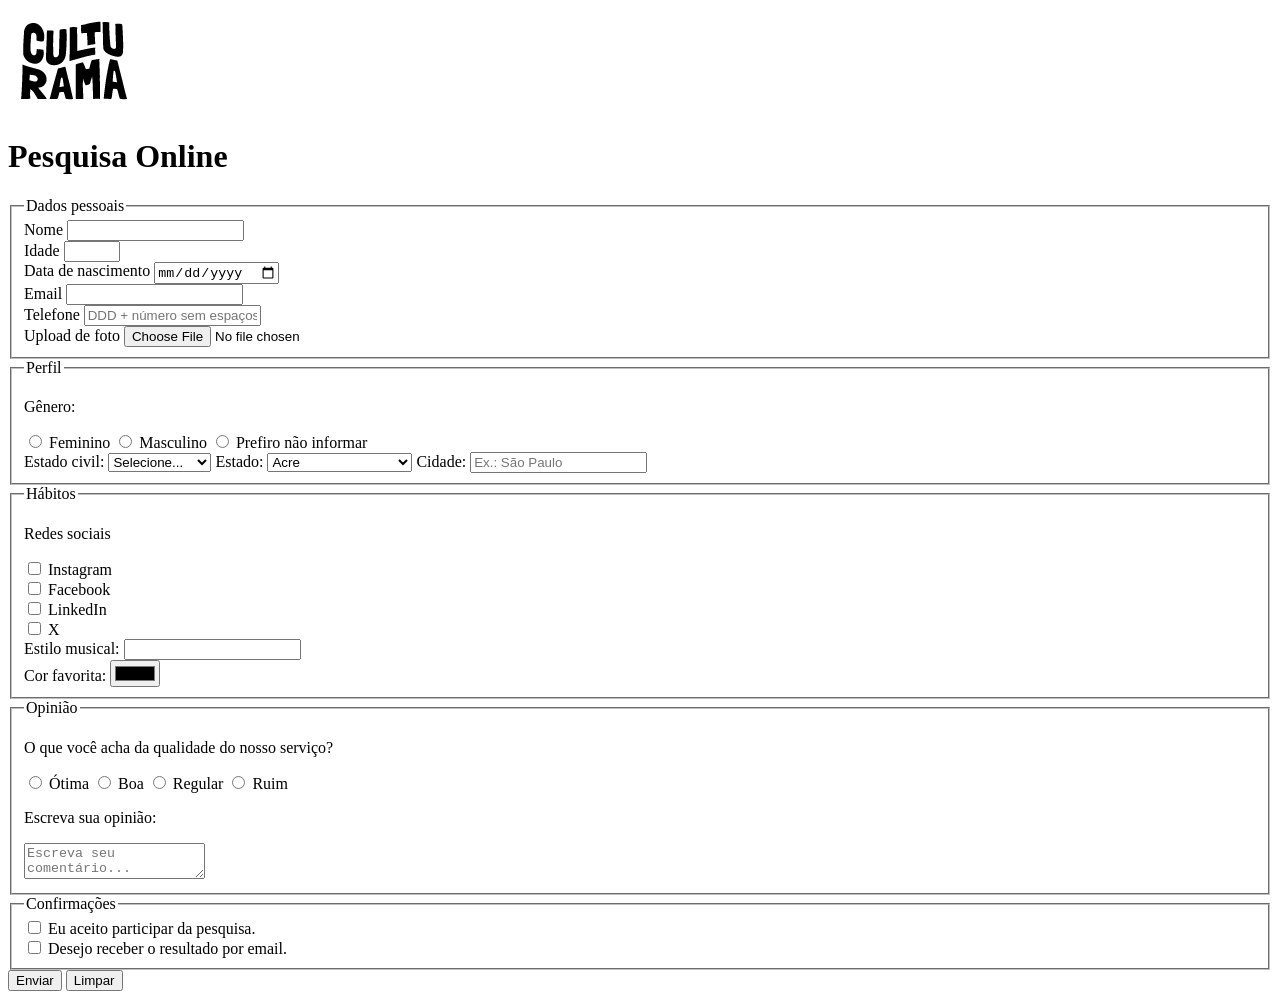
==== index.html @ bd1ff788 "add logo" ====
<!doctype html>
<html lang="pt-BR">
  <head>
    <meta charset="UTF-8" />
    <meta name="viewport" content="width=device-width, initial-scale=1.0" />
    <link rel="icon" href="culturama-favico.png" />
    <title>Pesquisa Culturama</title>
  </head>
  <body>
    <header>
      <img src="img/logo-culturama.png" alt="logo culturama" />
      <h1>Pesquisa Online</h1>
    </header>

    <section>
      <form action="" method="get">
        <fieldset>
          <legend>Dados pessoais</legend>

          <label for="name">Nome</label>
          <input id="name" type="text" name="userName" required />
          <br />
          <label for="age">Idade</label>
          <input
            id="age"
            type="number"
            name="userAge"
            min="12"
            max="100"
            required
          />
          <br />
          <label for="birthDate">Data de nascimento</label>
          <input id="birthDate" type="date" name="userBirthDate" />
          <br />
          <label for="email">Email</label>
          <input id="email" type="email" name="userEmail" required />
          <br />
          <label for="phoneNumber">Telefone</label>
          <input
            id="phoneNumber"
            type="tel"
            name="userPhoneNumber"
            pattern="[0-9]{11}"
            placeholder="DDD + número sem espaços ou hifen"
          />
          <br />
          <label for="image">Upload de foto</label>
          <input id="image" type="file" accept="image/*" name="userImage" />
          <br />
        </fieldset>

        <fieldset>
          <legend>Perfil</legend>

          <p>Gênero:</p>
          <input id="fem" type="radio" name="userGender" value="female" />
          <label for="fem">Feminino</label>

          <input id="mal" type="radio" name="userGender" value="male" />
          <label for="mal">Masculino</label>

          <input
            id="notInformed"
            type="radio"
            name="userGender"
            value="notInformed"
          />
          <label for="notInformed">Prefiro não informar</label>

          <br />

          <label for="maritalStatus">Estado civil:</label>
          <select id="maritalStatus" name="userMaritalStatus">
            <option value="notInformed">Selecione...</option>
            <option value="married">Casado(a)</option>
            <option value="single">Solteiro(a)</option>
            <option value="divorced">Divorciado(a)</option>
            <option value="stableUnion">União estável</option>
          </select>

          <label for="state">Estado:</label>
          <select id="state" name="userState" required>
            <option value="AC">Acre</option>
            <option value="AL">Alagoas</option>
            <option value="AP">Amapá</option>
            <option value="AM">Amazonas</option>
            <option value="BA">Bahia</option>
            <option value="CE">Ceará</option>
            <option value="DF">Distrito Federal</option>
            <option value="ES">Espirito Santo</option>
            <option value="GO">Goiás</option>
            <option value="MA">Maranhão</option>
            <option value="MS">Mato Grosso do Sul</option>
            <option value="MT">Mato Grosso</option>
            <option value="MG">Minas Gerais</option>
            <option value="PA">Pará</option>
            <option value="PB">Paraíba</option>
            <option value="PR">Paraná</option>
            <option value="PE">Pernambuco</option>
            <option value="PI">Piauí</option>
            <option value="RJ">Rio de Janeiro</option>
            <option value="RN">Rio Grande do Norte</option>
            <option value="RS">Rio Grande do Sul</option>
            <option value="RO">Rondônia</option>
            <option value="RR">Roraima</option>
            <option value="SC">Santa Catarina</option>
            <option value="SP">São Paulo</option>
            <option value="SE">Sergipe</option>
            <option value="TO">Tocantins</option>
          </select>

          <label for="city">Cidade:</label>
          <input
            type="text"
            id="city"
            name="userCity"
            autocomplete="address-level2"
            placeholder="Ex.: São Paulo"
          />
        </fieldset>

        <fieldset>
          <legend>Hábitos</legend>

          <p>Redes sociais</p>

          <input
            id="instagram"
            type="checkbox"
            name="social"
            value="instagram"
          />
          <label for="instagram">Instagram</label>
          <br />
          <input id="facebook" type="checkbox" name="social" value="facebook" />
          <label for="facebook">Facebook</label>
          <br />
          <input id="linkedin" type="checkbox" name="social" value="linkedin" />
          <label for="linkedin">LinkedIn</label>
          <br />
          <input id="x" type="checkbox" name="social" value="x" />
          <label for="x">X</label>
          <br />

          <label for="musicStyle">Estilo musical:</label>
          <input
            id="musicStyle"
            list="styleTypes"
            name="userMusicStyle"
            type="text"
          />
          <datalist id="styleTypes">
            <option value="Rock"></option>
            <option value="Pop"></option>
            <option value="Samba"></option>
            <option value="Sertanejo"></option>
            <option value="Eletrônica"></option>
          </datalist>
          <br />
          <label for="favoriteColor">Cor favorita:</label>
          <input type="color" name="userFavoriteColor" id="favoriteColor" />
        </fieldset>

        <fieldset>
          <legend>Opinião</legend>

          <p>O que você acha da qualidade do nosso serviço?</p>
          <input id="great" type="radio" name="userRate" value="great" />
          <label for="great">Ótima</label>
          <input id="good" type="radio" name="userRate" value="good" />
          <label for="good">Boa</label>
          <input id="regular" type="radio" name="userRate" value="regular" />
          <label for="regular">Regular</label>
          <input id="bad" type="radio" name="userRate" value="bad" />
          <label for="bad">Ruim</label>

          <br />
          <p>Escreva sua opinião:</p>
          <textarea
            name="userComment"
            id="comment"
            placeholder="Escreva seu comentário..."
          ></textarea>
        </fieldset>

        <fieldset>
          <legend>Confirmações</legend>

          <input
            type="checkbox"
            name="userLGPD"
            id="userLGPDTerm"
            value="accept"
            required
          />
          <label for="userLGPDTerm">Eu aceito participar da pesquisa.</label>

          <br />

          <input
            type="checkbox"
            name="userGetResult"
            id="getResult"
            value="accept"
          />
          <label for="getResult">Desejo receber o resultado por email.</label>
        </fieldset>
        <button type="submit">Enviar</button>
        <button type="reset">Limpar</button>
      </form>
    </section>
  </body>
</html>
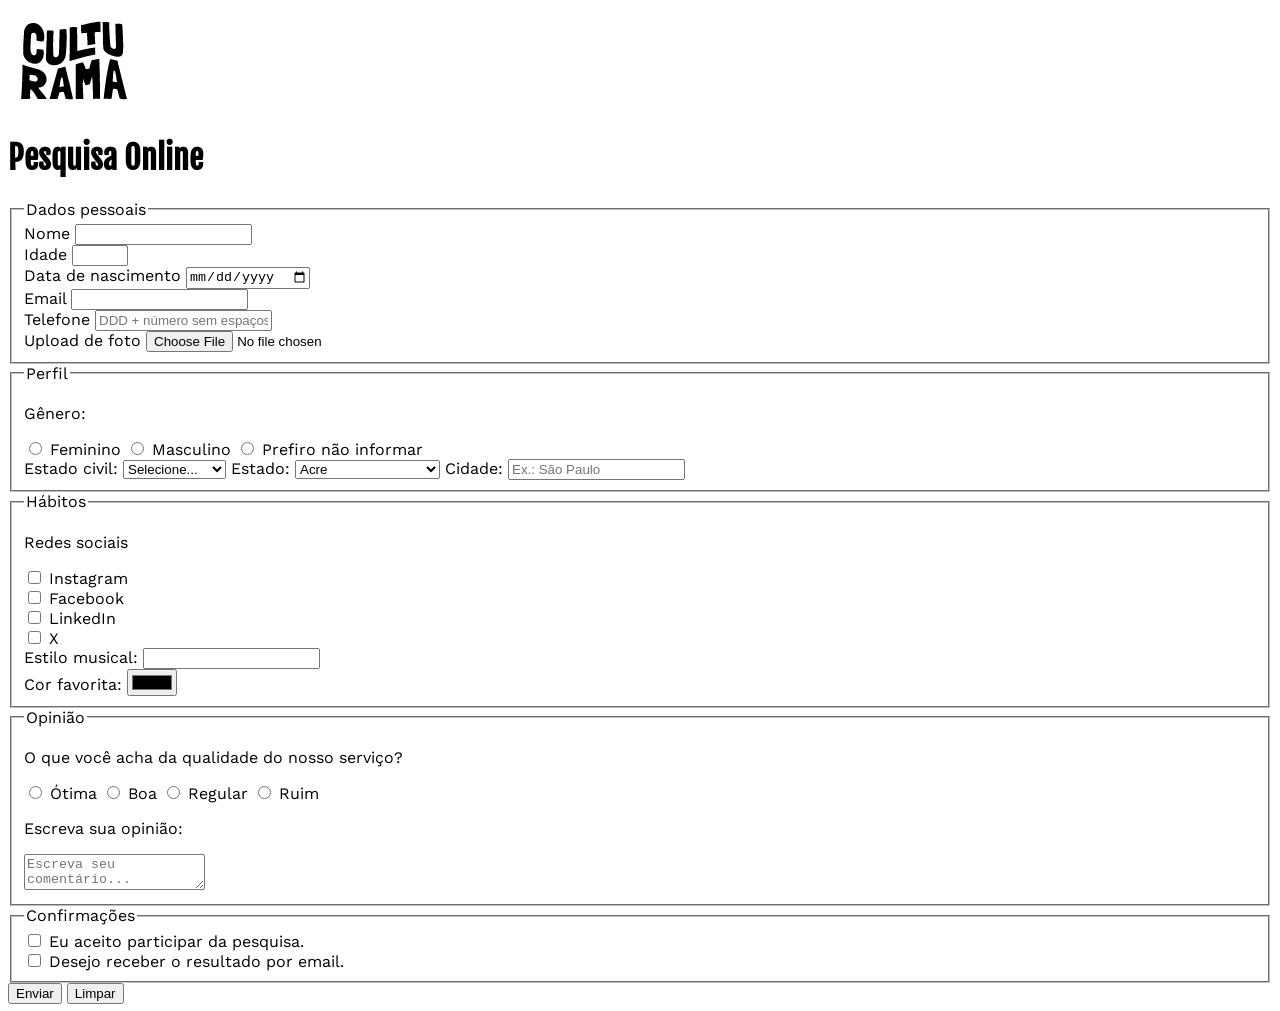
==== commit d720341f: "add font families" ====
--- a/index.html
+++ b/index.html
@@ -4,7 +4,14 @@
     <meta charset="UTF-8" />
     <meta name="viewport" content="width=device-width, initial-scale=1.0" />
     <link rel="icon" href="culturama-favico.png" />
+    <link rel="stylesheet" href="css/style.css" />
     <title>Pesquisa Culturama</title>
+    <link rel="preconnect" href="https://fonts.googleapis.com" />
+    <link rel="preconnect" href="https://fonts.gstatic.com" crossorigin />
+    <link
+      href="https://fonts.googleapis.com/css2?family=Fjalla+One&family=Work+Sans&display=swap"
+      rel="stylesheet"
+    />
   </head>
   <body>
     <header>
--- a/css/style.css
+++ b/css/style.css
@@ -0,0 +1,7 @@
+body {
+  font-family: "Work Sans", sans-serif;
+}
+
+h1 {
+  font-family: "Fjalla One", sans-serif;
+}
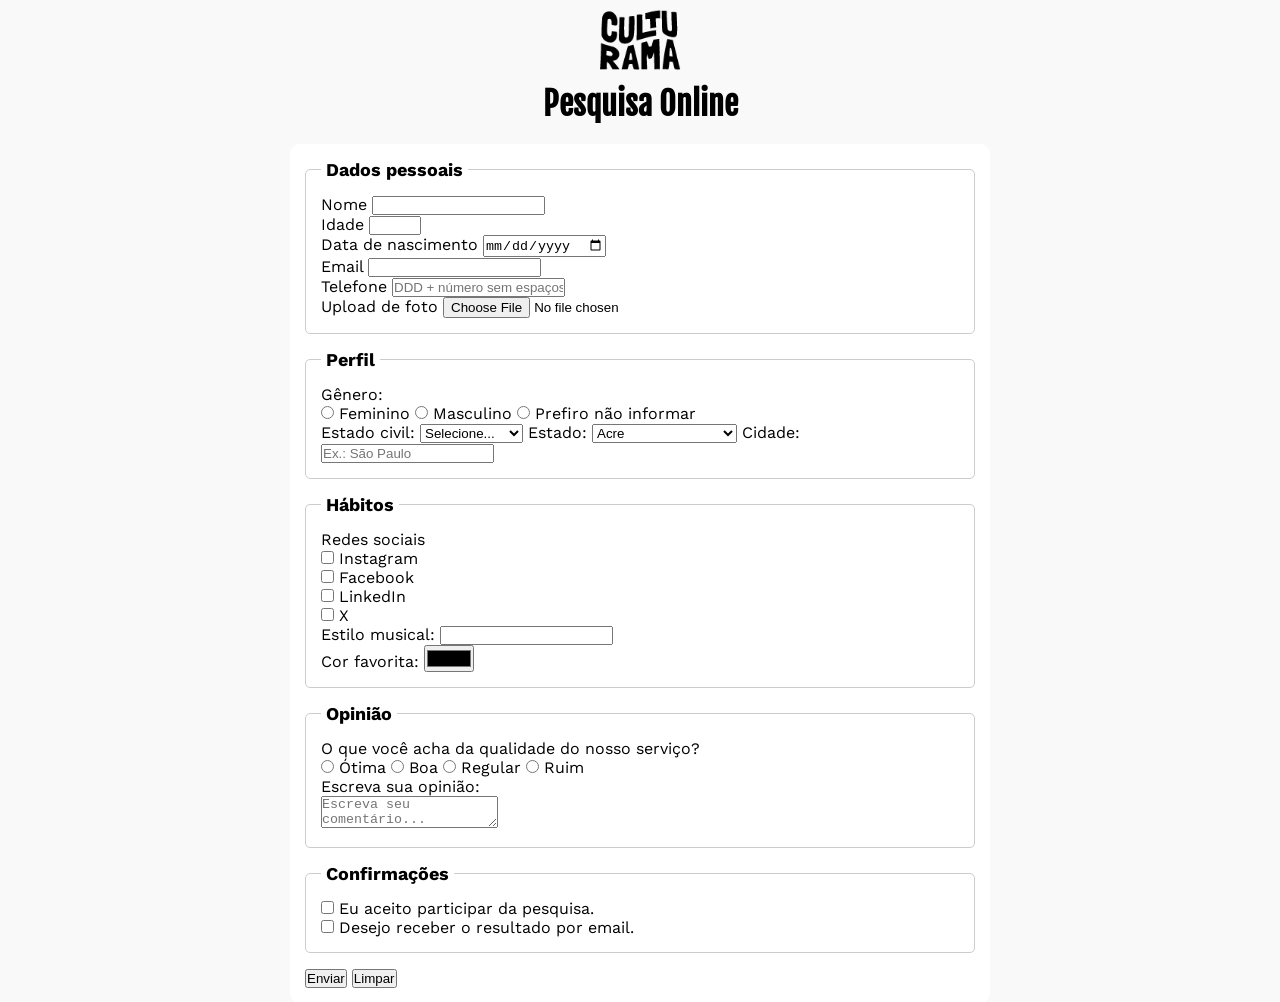
==== commit fb258757: "add initial styles" ====
--- a/index.html
+++ b/index.html
@@ -14,208 +14,220 @@
     />
   </head>
   <body>
-    <header>
-      <img src="img/logo-culturama.png" alt="logo culturama" />
-      <h1>Pesquisa Online</h1>
-    </header>
-
-    <section>
-      <form action="" method="get">
-        <fieldset>
-          <legend>Dados pessoais</legend>
-
-          <label for="name">Nome</label>
-          <input id="name" type="text" name="userName" required />
-          <br />
-          <label for="age">Idade</label>
-          <input
-            id="age"
-            type="number"
-            name="userAge"
-            min="12"
-            max="100"
-            required
-          />
-          <br />
-          <label for="birthDate">Data de nascimento</label>
-          <input id="birthDate" type="date" name="userBirthDate" />
-          <br />
-          <label for="email">Email</label>
-          <input id="email" type="email" name="userEmail" required />
-          <br />
-          <label for="phoneNumber">Telefone</label>
-          <input
-            id="phoneNumber"
-            type="tel"
-            name="userPhoneNumber"
-            pattern="[0-9]{11}"
-            placeholder="DDD + número sem espaços ou hifen"
-          />
-          <br />
-          <label for="image">Upload de foto</label>
-          <input id="image" type="file" accept="image/*" name="userImage" />
-          <br />
-        </fieldset>
-
-        <fieldset>
-          <legend>Perfil</legend>
-
-          <p>Gênero:</p>
-          <input id="fem" type="radio" name="userGender" value="female" />
-          <label for="fem">Feminino</label>
-
-          <input id="mal" type="radio" name="userGender" value="male" />
-          <label for="mal">Masculino</label>
-
-          <input
-            id="notInformed"
-            type="radio"
-            name="userGender"
-            value="notInformed"
-          />
-          <label for="notInformed">Prefiro não informar</label>
-
-          <br />
-
-          <label for="maritalStatus">Estado civil:</label>
-          <select id="maritalStatus" name="userMaritalStatus">
-            <option value="notInformed">Selecione...</option>
-            <option value="married">Casado(a)</option>
-            <option value="single">Solteiro(a)</option>
-            <option value="divorced">Divorciado(a)</option>
-            <option value="stableUnion">União estável</option>
-          </select>
-
-          <label for="state">Estado:</label>
-          <select id="state" name="userState" required>
-            <option value="AC">Acre</option>
-            <option value="AL">Alagoas</option>
-            <option value="AP">Amapá</option>
-            <option value="AM">Amazonas</option>
-            <option value="BA">Bahia</option>
-            <option value="CE">Ceará</option>
-            <option value="DF">Distrito Federal</option>
-            <option value="ES">Espirito Santo</option>
-            <option value="GO">Goiás</option>
-            <option value="MA">Maranhão</option>
-            <option value="MS">Mato Grosso do Sul</option>
-            <option value="MT">Mato Grosso</option>
-            <option value="MG">Minas Gerais</option>
-            <option value="PA">Pará</option>
-            <option value="PB">Paraíba</option>
-            <option value="PR">Paraná</option>
-            <option value="PE">Pernambuco</option>
-            <option value="PI">Piauí</option>
-            <option value="RJ">Rio de Janeiro</option>
-            <option value="RN">Rio Grande do Norte</option>
-            <option value="RS">Rio Grande do Sul</option>
-            <option value="RO">Rondônia</option>
-            <option value="RR">Roraima</option>
-            <option value="SC">Santa Catarina</option>
-            <option value="SP">São Paulo</option>
-            <option value="SE">Sergipe</option>
-            <option value="TO">Tocantins</option>
-          </select>
-
-          <label for="city">Cidade:</label>
-          <input
-            type="text"
-            id="city"
-            name="userCity"
-            autocomplete="address-level2"
-            placeholder="Ex.: São Paulo"
-          />
-        </fieldset>
-
-        <fieldset>
-          <legend>Hábitos</legend>
-
-          <p>Redes sociais</p>
-
-          <input
-            id="instagram"
-            type="checkbox"
-            name="social"
-            value="instagram"
-          />
-          <label for="instagram">Instagram</label>
-          <br />
-          <input id="facebook" type="checkbox" name="social" value="facebook" />
-          <label for="facebook">Facebook</label>
-          <br />
-          <input id="linkedin" type="checkbox" name="social" value="linkedin" />
-          <label for="linkedin">LinkedIn</label>
-          <br />
-          <input id="x" type="checkbox" name="social" value="x" />
-          <label for="x">X</label>
-          <br />
-
-          <label for="musicStyle">Estilo musical:</label>
-          <input
-            id="musicStyle"
-            list="styleTypes"
-            name="userMusicStyle"
-            type="text"
-          />
-          <datalist id="styleTypes">
-            <option value="Rock"></option>
-            <option value="Pop"></option>
-            <option value="Samba"></option>
-            <option value="Sertanejo"></option>
-            <option value="Eletrônica"></option>
-          </datalist>
-          <br />
-          <label for="favoriteColor">Cor favorita:</label>
-          <input type="color" name="userFavoriteColor" id="favoriteColor" />
-        </fieldset>
-
-        <fieldset>
-          <legend>Opinião</legend>
-
-          <p>O que você acha da qualidade do nosso serviço?</p>
-          <input id="great" type="radio" name="userRate" value="great" />
-          <label for="great">Ótima</label>
-          <input id="good" type="radio" name="userRate" value="good" />
-          <label for="good">Boa</label>
-          <input id="regular" type="radio" name="userRate" value="regular" />
-          <label for="regular">Regular</label>
-          <input id="bad" type="radio" name="userRate" value="bad" />
-          <label for="bad">Ruim</label>
-
-          <br />
-          <p>Escreva sua opinião:</p>
-          <textarea
-            name="userComment"
-            id="comment"
-            placeholder="Escreva seu comentário..."
-          ></textarea>
-        </fieldset>
-
-        <fieldset>
-          <legend>Confirmações</legend>
-
-          <input
-            type="checkbox"
-            name="userLGPD"
-            id="userLGPDTerm"
-            value="accept"
-            required
-          />
-          <label for="userLGPDTerm">Eu aceito participar da pesquisa.</label>
-
-          <br />
-
-          <input
-            type="checkbox"
-            name="userGetResult"
-            id="getResult"
-            value="accept"
-          />
-          <label for="getResult">Desejo receber o resultado por email.</label>
-        </fieldset>
-        <button type="submit">Enviar</button>
-        <button type="reset">Limpar</button>
-      </form>
-    </section>
+    <main>
+      <header>
+        <img src="img/logo-culturama.png" alt="logo culturama" />
+        <h1>Pesquisa Online</h1>
+      </header>
+
+      <section>
+        <form action="" method="get">
+          <fieldset>
+            <legend>Dados pessoais</legend>
+
+            <label for="name">Nome</label>
+            <input id="name" type="text" name="userName" required />
+            <br />
+            <label for="age">Idade</label>
+            <input
+              id="age"
+              type="number"
+              name="userAge"
+              min="12"
+              max="100"
+              required
+            />
+            <br />
+            <label for="birthDate">Data de nascimento</label>
+            <input id="birthDate" type="date" name="userBirthDate" />
+            <br />
+            <label for="email">Email</label>
+            <input id="email" type="email" name="userEmail" required />
+            <br />
+            <label for="phoneNumber">Telefone</label>
+            <input
+              id="phoneNumber"
+              type="tel"
+              name="userPhoneNumber"
+              pattern="[0-9]{11}"
+              placeholder="DDD + número sem espaços ou hifen"
+            />
+            <br />
+            <label for="image">Upload de foto</label>
+            <input id="image" type="file" accept="image/*" name="userImage" />
+            <br />
+          </fieldset>
+
+          <fieldset>
+            <legend>Perfil</legend>
+
+            <p>Gênero:</p>
+            <input id="fem" type="radio" name="userGender" value="female" />
+            <label for="fem">Feminino</label>
+
+            <input id="mal" type="radio" name="userGender" value="male" />
+            <label for="mal">Masculino</label>
+
+            <input
+              id="notInformed"
+              type="radio"
+              name="userGender"
+              value="notInformed"
+            />
+            <label for="notInformed">Prefiro não informar</label>
+
+            <br />
+
+            <label for="maritalStatus">Estado civil:</label>
+            <select id="maritalStatus" name="userMaritalStatus">
+              <option value="notInformed">Selecione...</option>
+              <option value="married">Casado(a)</option>
+              <option value="single">Solteiro(a)</option>
+              <option value="divorced">Divorciado(a)</option>
+              <option value="stableUnion">União estável</option>
+            </select>
+
+            <label for="state">Estado:</label>
+            <select id="state" name="userState" required>
+              <option value="AC">Acre</option>
+              <option value="AL">Alagoas</option>
+              <option value="AP">Amapá</option>
+              <option value="AM">Amazonas</option>
+              <option value="BA">Bahia</option>
+              <option value="CE">Ceará</option>
+              <option value="DF">Distrito Federal</option>
+              <option value="ES">Espirito Santo</option>
+              <option value="GO">Goiás</option>
+              <option value="MA">Maranhão</option>
+              <option value="MS">Mato Grosso do Sul</option>
+              <option value="MT">Mato Grosso</option>
+              <option value="MG">Minas Gerais</option>
+              <option value="PA">Pará</option>
+              <option value="PB">Paraíba</option>
+              <option value="PR">Paraná</option>
+              <option value="PE">Pernambuco</option>
+              <option value="PI">Piauí</option>
+              <option value="RJ">Rio de Janeiro</option>
+              <option value="RN">Rio Grande do Norte</option>
+              <option value="RS">Rio Grande do Sul</option>
+              <option value="RO">Rondônia</option>
+              <option value="RR">Roraima</option>
+              <option value="SC">Santa Catarina</option>
+              <option value="SP">São Paulo</option>
+              <option value="SE">Sergipe</option>
+              <option value="TO">Tocantins</option>
+            </select>
+
+            <label for="city">Cidade:</label>
+            <input
+              type="text"
+              id="city"
+              name="userCity"
+              autocomplete="address-level2"
+              placeholder="Ex.: São Paulo"
+            />
+          </fieldset>
+
+          <fieldset>
+            <legend>Hábitos</legend>
+
+            <p>Redes sociais</p>
+
+            <input
+              id="instagram"
+              type="checkbox"
+              name="social"
+              value="instagram"
+            />
+            <label for="instagram">Instagram</label>
+            <br />
+            <input
+              id="facebook"
+              type="checkbox"
+              name="social"
+              value="facebook"
+            />
+            <label for="facebook">Facebook</label>
+            <br />
+            <input
+              id="linkedin"
+              type="checkbox"
+              name="social"
+              value="linkedin"
+            />
+            <label for="linkedin">LinkedIn</label>
+            <br />
+            <input id="x" type="checkbox" name="social" value="x" />
+            <label for="x">X</label>
+            <br />
+
+            <label for="musicStyle">Estilo musical:</label>
+            <input
+              id="musicStyle"
+              list="styleTypes"
+              name="userMusicStyle"
+              type="text"
+            />
+            <datalist id="styleTypes">
+              <option value="Rock"></option>
+              <option value="Pop"></option>
+              <option value="Samba"></option>
+              <option value="Sertanejo"></option>
+              <option value="Eletrônica"></option>
+            </datalist>
+            <br />
+            <label for="favoriteColor">Cor favorita:</label>
+            <input type="color" name="userFavoriteColor" id="favoriteColor" />
+          </fieldset>
+
+          <fieldset>
+            <legend>Opinião</legend>
+
+            <p>O que você acha da qualidade do nosso serviço?</p>
+            <input id="great" type="radio" name="userRate" value="great" />
+            <label for="great">Ótima</label>
+            <input id="good" type="radio" name="userRate" value="good" />
+            <label for="good">Boa</label>
+            <input id="regular" type="radio" name="userRate" value="regular" />
+            <label for="regular">Regular</label>
+            <input id="bad" type="radio" name="userRate" value="bad" />
+            <label for="bad">Ruim</label>
+
+            <br />
+            <p>Escreva sua opinião:</p>
+            <textarea
+              name="userComment"
+              id="comment"
+              placeholder="Escreva seu comentário..."
+            ></textarea>
+          </fieldset>
+
+          <fieldset>
+            <legend>Confirmações</legend>
+
+            <input
+              type="checkbox"
+              name="userLGPD"
+              id="userLGPDTerm"
+              value="accept"
+              required
+            />
+            <label for="userLGPDTerm">Eu aceito participar da pesquisa.</label>
+
+            <br />
+
+            <input
+              type="checkbox"
+              name="userGetResult"
+              id="getResult"
+              value="accept"
+            />
+            <label for="getResult">Desejo receber o resultado por email.</label>
+          </fieldset>
+          <button type="submit">Enviar</button>
+          <button type="reset">Limpar</button>
+        </form>
+      </section>
+    </main>
   </body>
 </html>
--- a/css/style.css
+++ b/css/style.css
@@ -1,7 +1,48 @@
+* {
+  margin: 0;
+  padding: 0;
+  box-sizing: border-box;
+}
+
 body {
   font-family: "Work Sans", sans-serif;
+  background-color: #f9f9f9;
 }
 
 h1 {
   font-family: "Fjalla One", sans-serif;
 }
+
+main {
+  width: 100%;
+  max-width: 700px;
+  margin: 0 auto;
+}
+
+header {
+  text-align: center;
+  margin-bottom: 20px;
+}
+
+form {
+  background-color: white;
+  padding: 15px;
+  border-radius: 10px;
+}
+
+fieldset {
+  padding: 15px;
+  border: 1px solid #cccccc;
+  border-radius: 5px;
+  margin-bottom: 15px;
+}
+
+legend {
+  font-weight: bold;
+  font-size: 18px;
+  padding: 0 5px;
+}
+
+img {
+  width: 100px;
+}
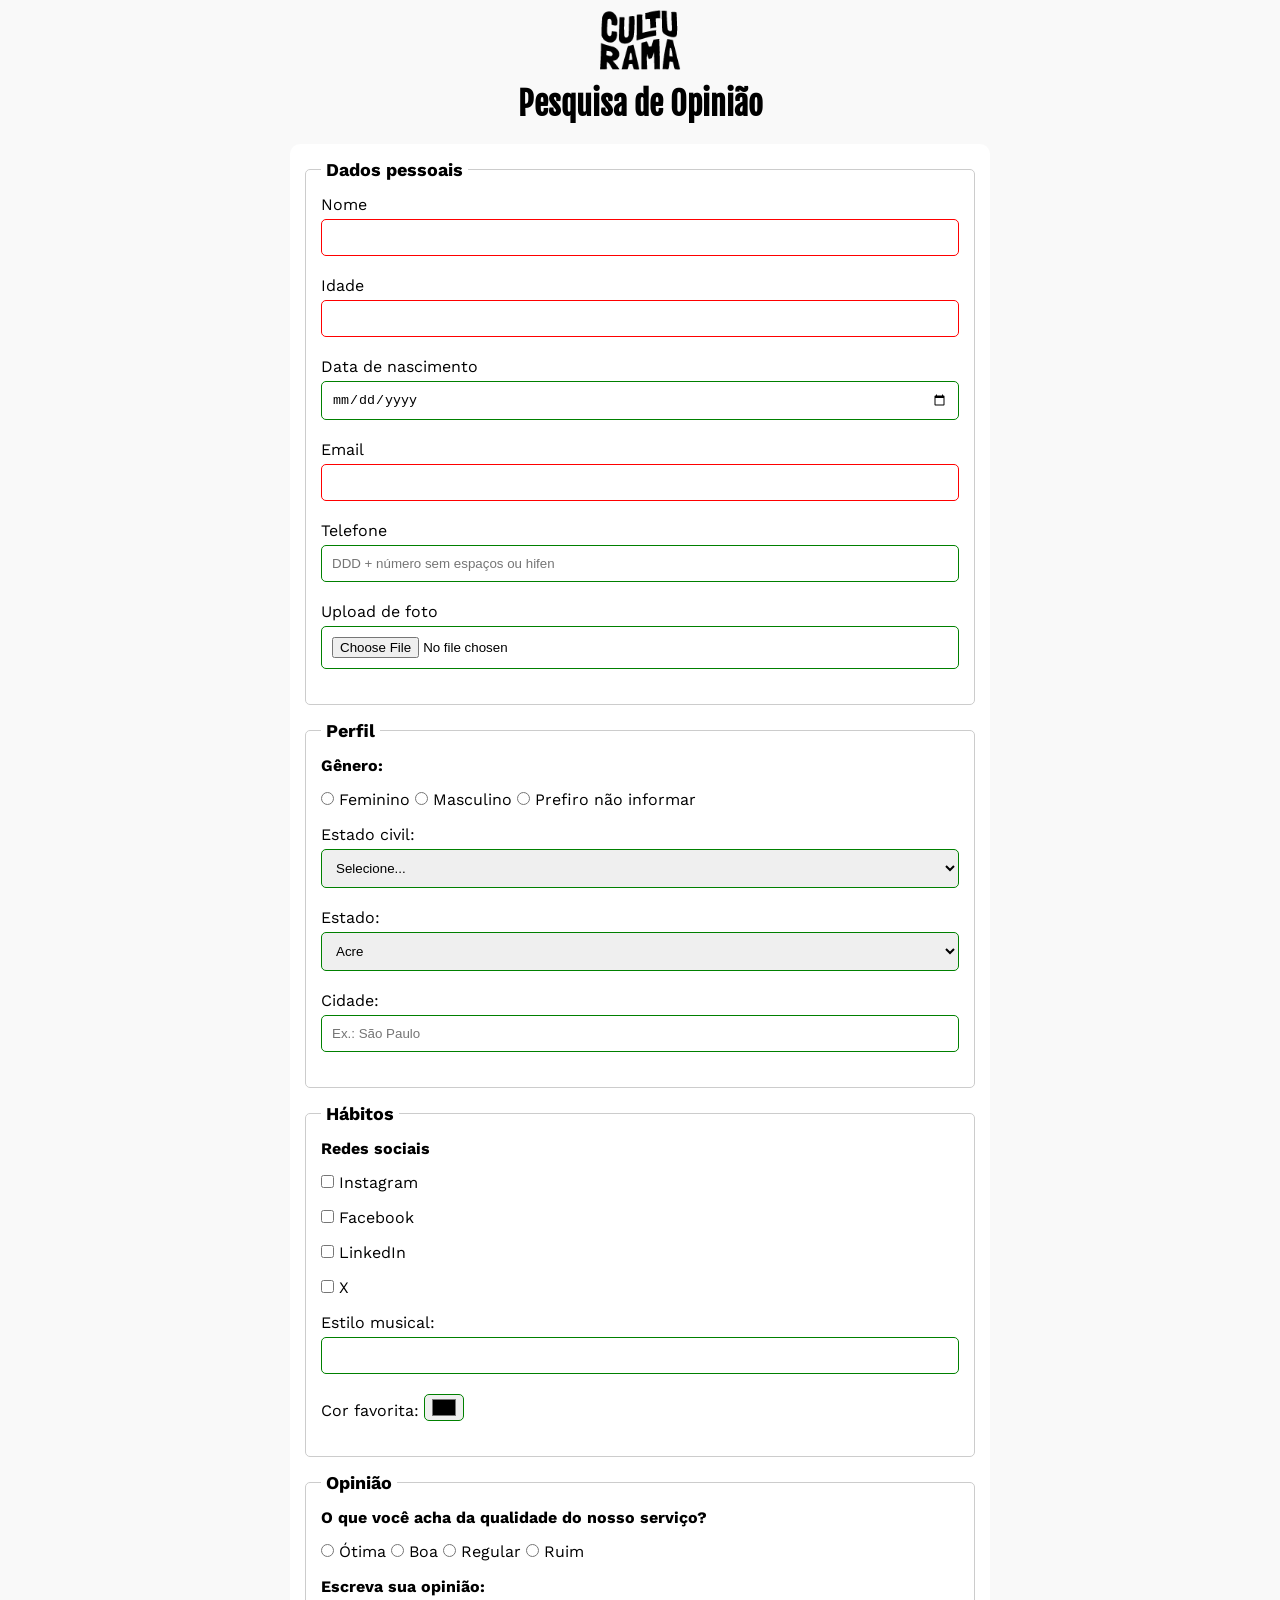
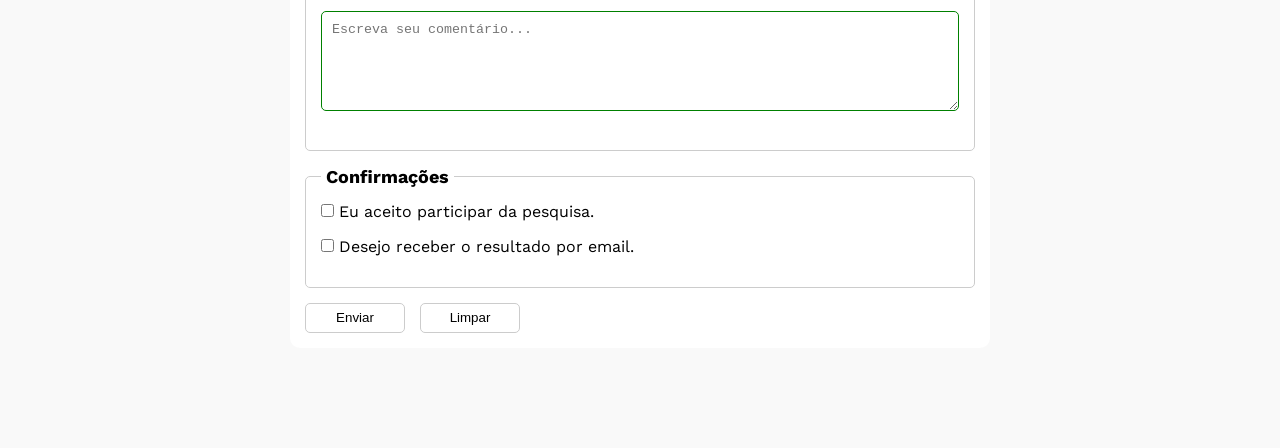
==== commit 605a8ee6: "add form style validations" ====
--- a/index.html
+++ b/index.html
@@ -17,7 +17,7 @@
     <main>
       <header>
         <img src="img/logo-culturama.png" alt="logo culturama" />
-        <h1>Pesquisa Online</h1>
+        <h1>Pesquisa de Opinião</h1>
       </header>
 
       <section>
--- a/css/style.css
+++ b/css/style.css
@@ -28,6 +28,7 @@
   background-color: white;
   padding: 15px;
   border-radius: 10px;
+  margin-bottom: 100px;
 }
 
 fieldset {
@@ -46,3 +47,69 @@
 img {
   width: 100px;
 }
+
+label {
+  display: inline-block;
+  margin-bottom: 5px;
+}
+
+p {
+  margin-bottom: 15px;
+  font-weight: bold;
+}
+
+input,
+select,
+textarea {
+  width: 100%;
+  padding: 10px;
+  margin-bottom: 20px;
+  border: 1px solid #cccccc;
+  border-radius: 5px;
+}
+
+textarea {
+  min-height: 100px;
+}
+
+input[type="radio"],
+input[type="checkbox"] {
+  width: auto;
+}
+
+input[type="color"] {
+  width: 40px;
+  padding: 0 5px;
+}
+
+input:invalid,
+select:invalid,
+textarea:invalid {
+  border-color: red;
+}
+
+input:valid,
+select:valid,
+textarea:valid {
+  border-color: green;
+}
+
+button {
+  width: 100px;
+  height: 30px;
+  margin-right: 10px;
+  background-color: white;
+  border: 1px solid #cccccc;
+  border-radius: 5px;
+  cursor: pointer;
+}
+
+button[type="submit"]:hover {
+  background-color: green;
+  color: white;
+}
+
+button[type="reset"]:hover {
+  background-color: orangered;
+  color: white;
+}
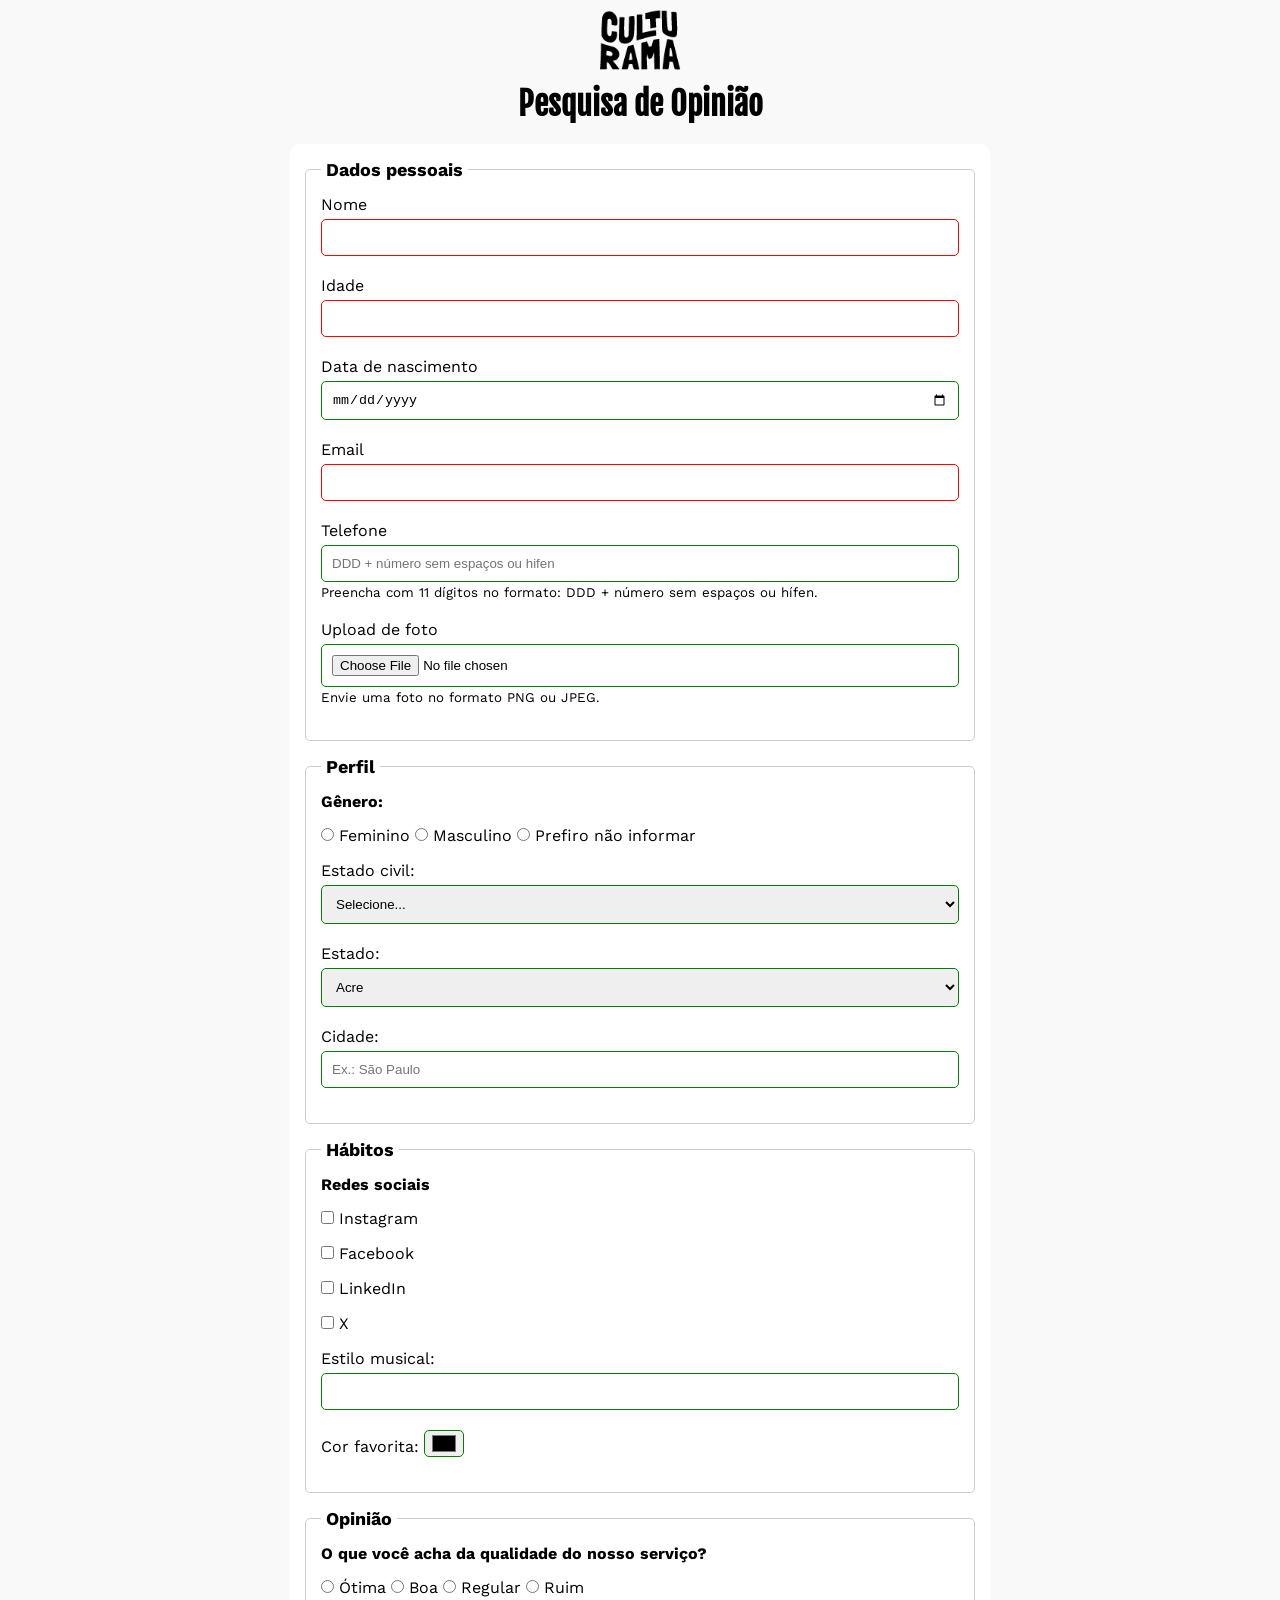
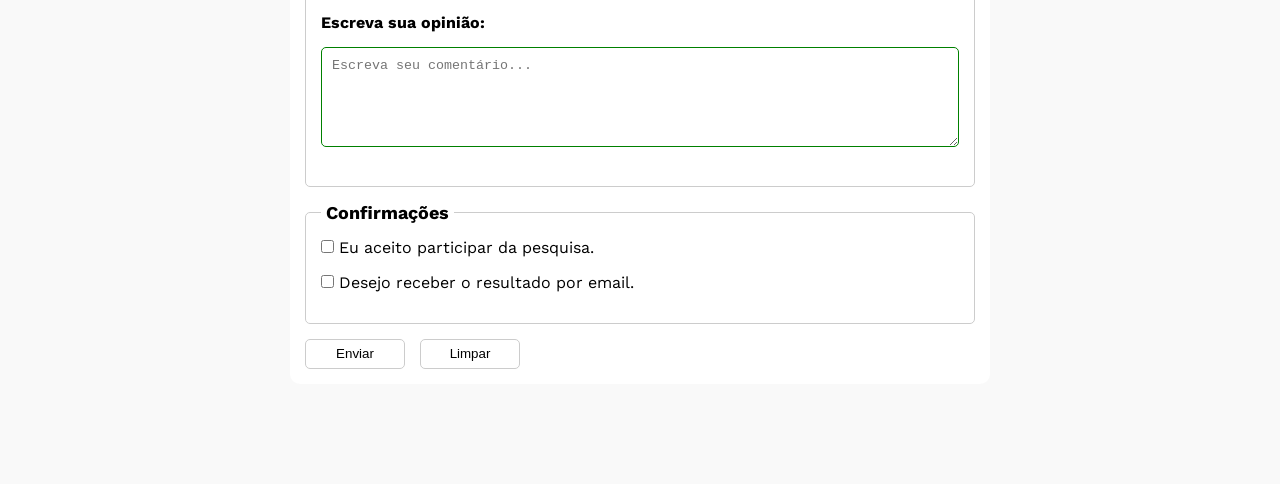
==== commit 7aa54f15: "add aria to inputs and buttons" ====
--- a/index.html
+++ b/index.html
@@ -21,7 +21,7 @@
       </header>
 
       <section>
-        <form action="" method="get">
+        <form action="/success.html" method="get">
           <fieldset>
             <legend>Dados pessoais</legend>
 
@@ -51,10 +51,22 @@
               name="userPhoneNumber"
               pattern="[0-9]{11}"
               placeholder="DDD + número sem espaços ou hifen"
-            />
+              aria-describedby="phoneHelp"
+            />
+            <small id="phoneHelp"
+              >Preencha com 11 dígitos no formato: DDD + número sem espaços ou
+              hífen.</small
+            >
             <br />
             <label for="image">Upload de foto</label>
-            <input id="image" type="file" accept="image/*" name="userImage" />
+            <input
+              id="image"
+              type="file"
+              accept="image/*"
+              name="userImage"
+              aria-describedby="imageHelp"
+            />
+            <small id="imageHelp">Envie uma foto no formato PNG ou JPEG.</small>
             <br />
           </fieldset>
 
@@ -224,8 +236,12 @@
             />
             <label for="getResult">Desejo receber o resultado por email.</label>
           </fieldset>
-          <button type="submit">Enviar</button>
-          <button type="reset">Limpar</button>
+          <button type="submit" aria-label="Enviar dados do formulário">
+            Enviar
+          </button>
+          <button type="reset" aria-label="Limpar dados do formulário">
+            Limpar
+          </button>
         </form>
       </section>
     </main>
--- a/css/style.css
+++ b/css/style.css
@@ -11,6 +11,7 @@
 
 h1 {
   font-family: "Fjalla One", sans-serif;
+  text-align: center;
 }
 
 main {
@@ -56,6 +57,16 @@
 p {
   margin-bottom: 15px;
   font-weight: bold;
+}
+
+input[type="tel"],
+input[type="file"] {
+  margin-bottom: 0px;
+}
+
+small {
+  margin-bottom: 20px;
+  display: inline-block;
 }
 
 input,
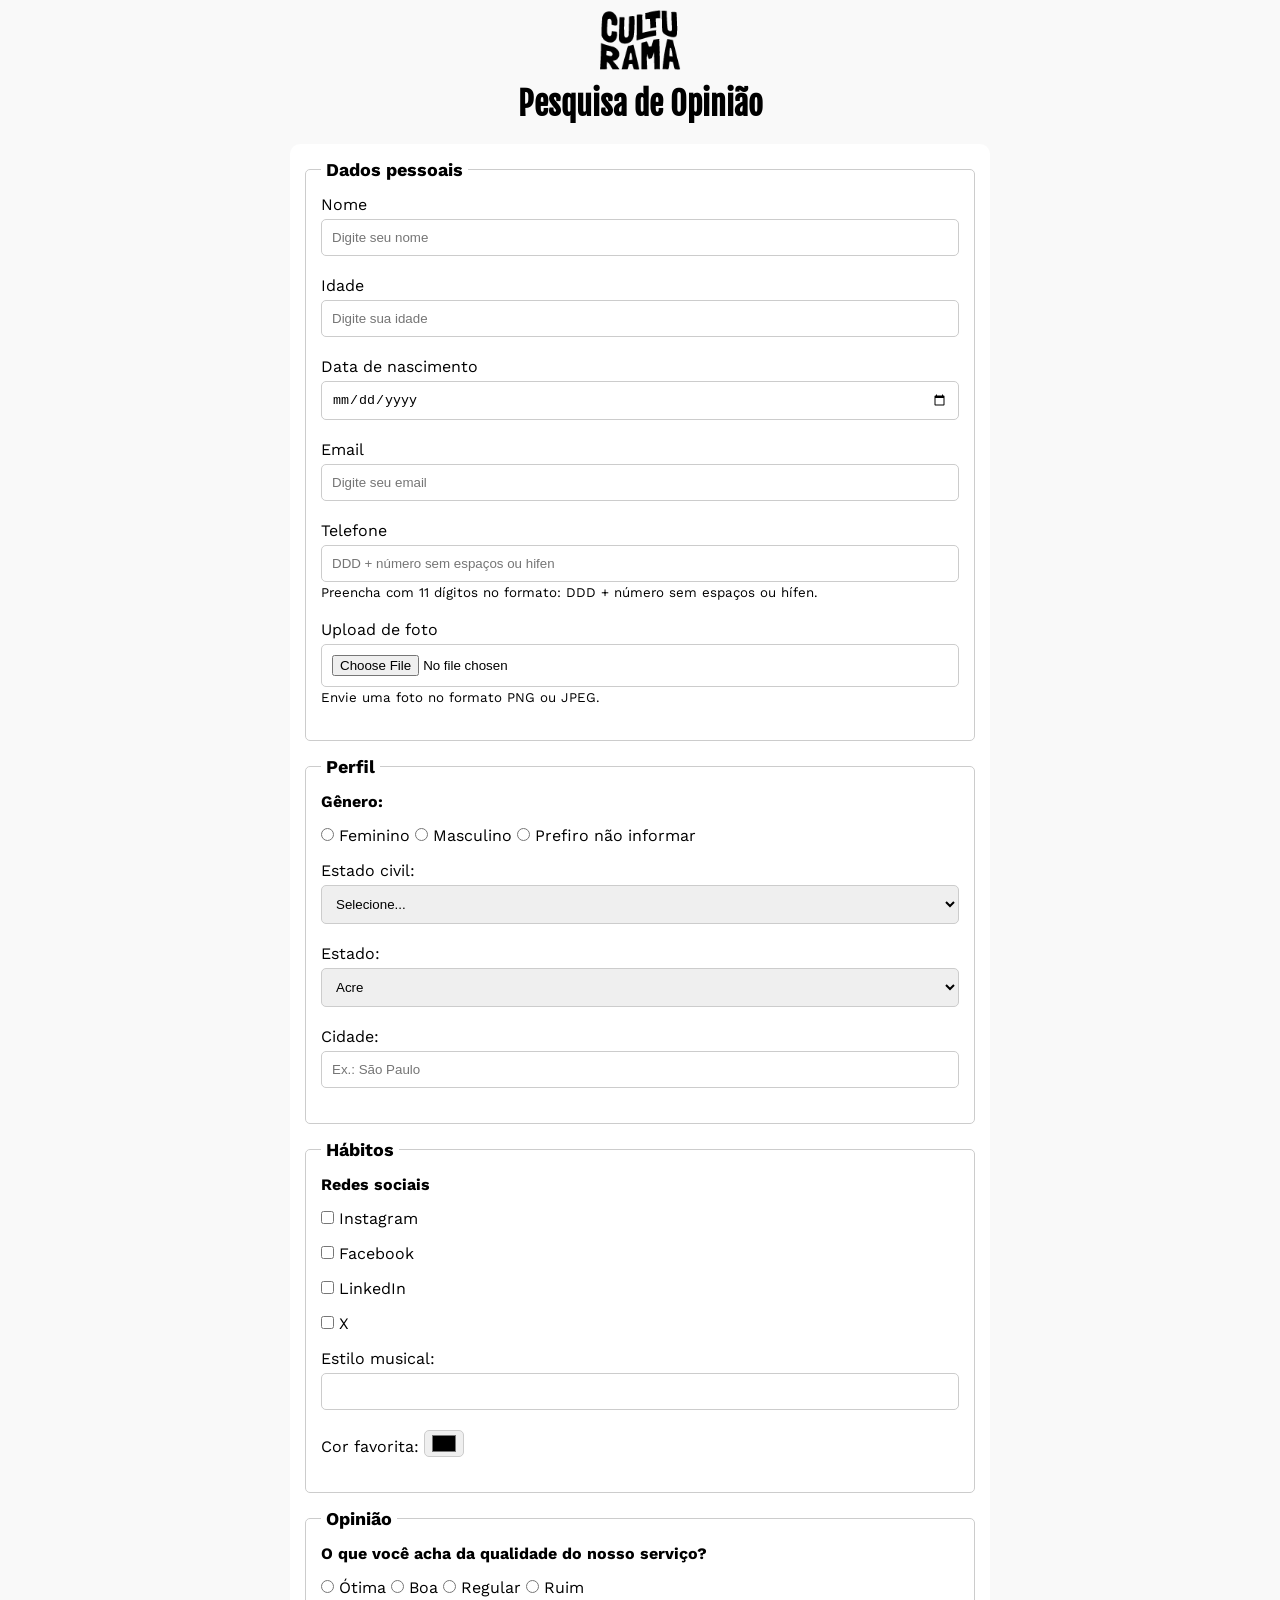
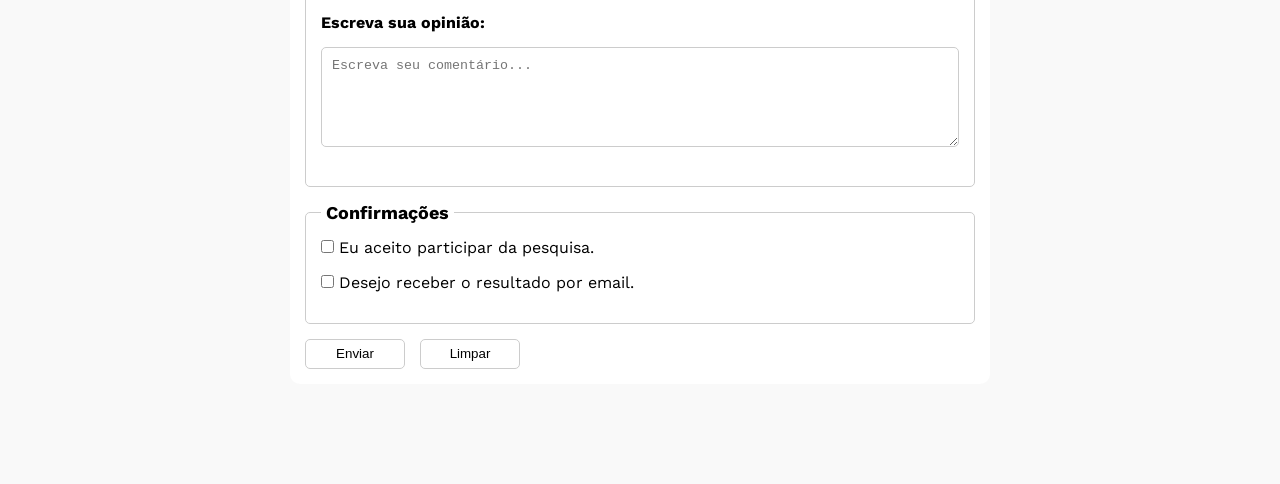
==== commit e9f55491: "improve UI" ====
--- a/index.html
+++ b/index.html
@@ -3,6 +3,13 @@
   <head>
     <meta charset="UTF-8" />
     <meta name="viewport" content="width=device-width, initial-scale=1.0" />
+    <meta
+      name="description"
+      content="Participe da pesquisa cultural da Culturama em menos de 2 minutos."
+    />
+    <meta name="robots" content="index, follow" />
+    <meta property="og: title" content="Pesquisa Culturama 2026" />
+    <meta property="og: description" content="Compartilhe sua opinião." />
     <link rel="icon" href="culturama-favico.png" />
     <link rel="stylesheet" href="css/style.css" />
     <title>Pesquisa Culturama</title>
@@ -26,7 +33,13 @@
             <legend>Dados pessoais</legend>
 
             <label for="name">Nome</label>
-            <input id="name" type="text" name="userName" required />
+            <input
+              id="name"
+              type="text"
+              name="userName"
+              placeholder="Digite seu nome"
+              required
+            />
             <br />
             <label for="age">Idade</label>
             <input
@@ -35,6 +48,7 @@
               name="userAge"
               min="12"
               max="100"
+              placeholder="Digite sua idade"
               required
             />
             <br />
@@ -42,7 +56,13 @@
             <input id="birthDate" type="date" name="userBirthDate" />
             <br />
             <label for="email">Email</label>
-            <input id="email" type="email" name="userEmail" required />
+            <input
+              id="email"
+              type="email"
+              name="userEmail"
+              placeholder="Digite seu email"
+              required
+            />
             <br />
             <label for="phoneNumber">Telefone</label>
             <input
@@ -236,7 +256,11 @@
             />
             <label for="getResult">Desejo receber o resultado por email.</label>
           </fieldset>
-          <button type="submit" aria-label="Enviar dados do formulário">
+          <button
+            type="submit"
+            aria-label="Enviar dados do formulário"
+            title="Envie seu cadastro da Pesquisa Culturama"
+          >
             Enviar
           </button>
           <button type="reset" aria-label="Limpar dados do formulário">
--- a/css/style.css
+++ b/css/style.css
@@ -93,15 +93,15 @@
   padding: 0 5px;
 }
 
-input:invalid,
-select:invalid,
-textarea:invalid {
+input:user-invalid,
+select:user-invalid,
+textarea:user-invalid {
   border-color: red;
 }
 
-input:valid,
-select:valid,
-textarea:valid {
+input:user-valid,
+select:user-valid,
+textarea:user-valid {
   border-color: green;
 }
 
